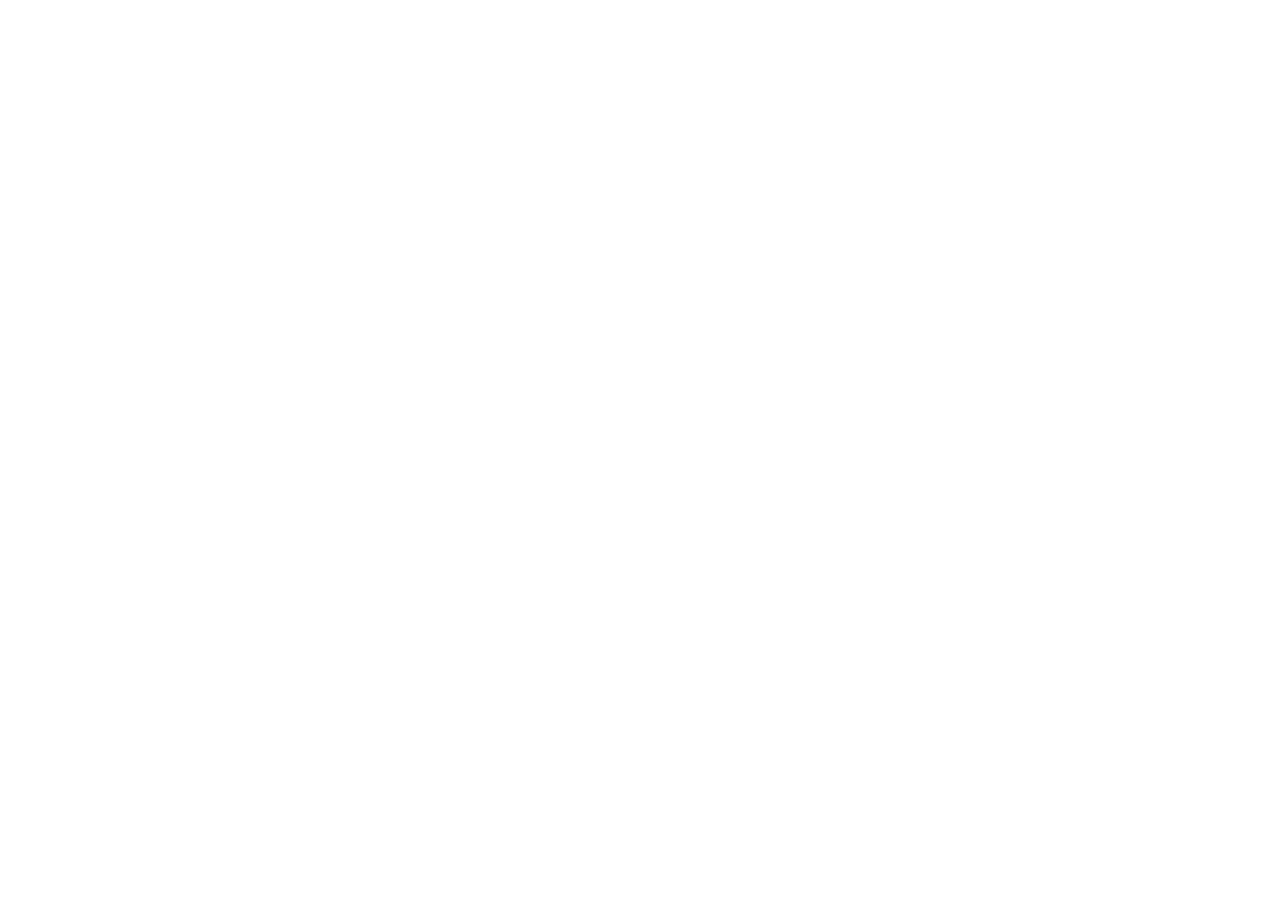
==== home.html @ 14b895e6 "." ====
<!DOCTYPE html>
<html lang="pt-br">
<head>
    <meta charset="UTF-8">
    <meta name="viewport" content="width=device-width, initial-scale=1.0">
    <title>Home</title>
</head>
<style>
    * {
        margin: 0px;
        padding: 0px;
    }

    body {
        width: 100vw;
        height: 100vh;
        background-color: black url('imagens/logo-home.jpg');     
    }
</style>
<body>
    
</body>
</html>
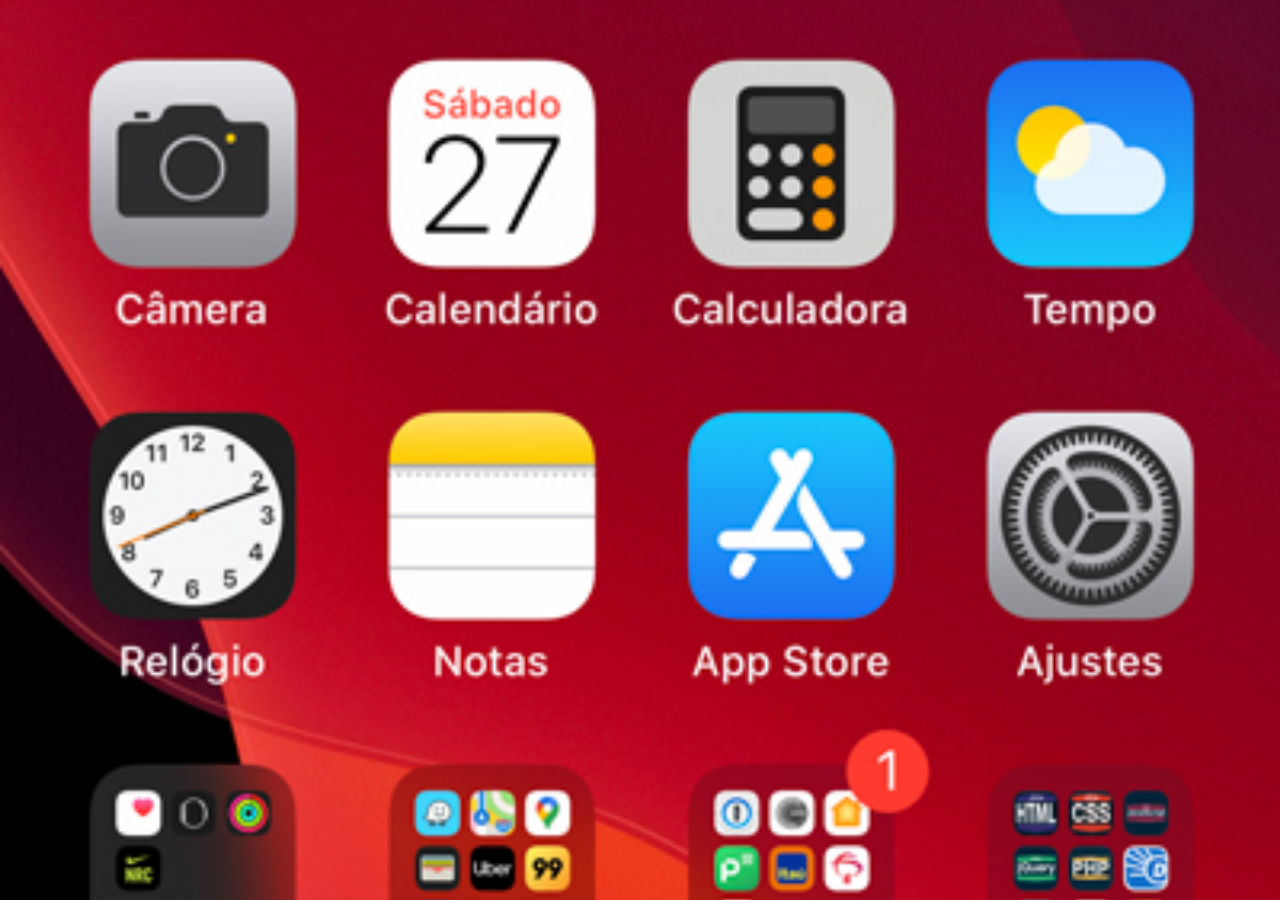
==== commit d174193c: "criei a tela home" ====
--- a/home.html
+++ b/home.html
@@ -14,7 +14,8 @@
     body {
         width: 100vw;
         height: 100vh;
-        background-color: black url('imagens/logo-home.jpg');     
+        background: black url('imagens/tela-home.jpg') no-repeat top center ;
+        background-size: cover;
     }
 </style>
 <body>
